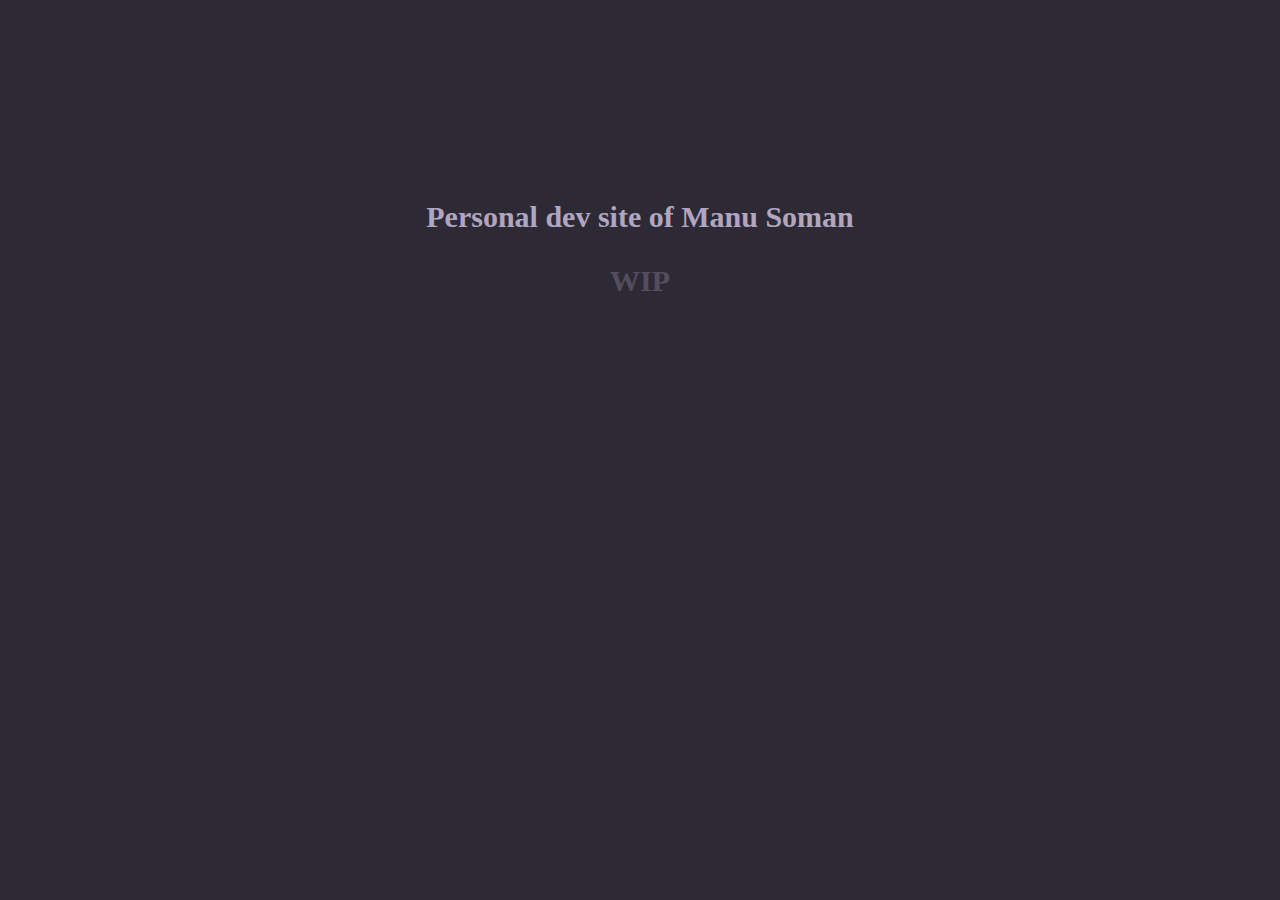
==== index.html @ c738cd64 "updated" ====
<!DOCTYPE html>
<html lang="en">
<head>
  <meta charset="UTF-8">
  <meta name="viewport" content="width=device-width, initial-scale=1">
  <title>Manu Soman</title>
  <style>
    * {
      margin: 0px;
      padding: 0px;
    }

    body {
      background-color: #2e2a35;
    }
    
    h1 {
      margin-top: 200px;
      font-size: 30px;
      text-align: center;
      color: #b0a6c1;
    }

    h2 {
      margin-top: 30px;
      font-size: 30px;
      text-align: center;
      color: #544d5e;  
    }
  </style>
</head>
<body>
  <h1>Personal dev site of Manu Soman</h1>
  <h2>WIP</h2>
</body
</html>
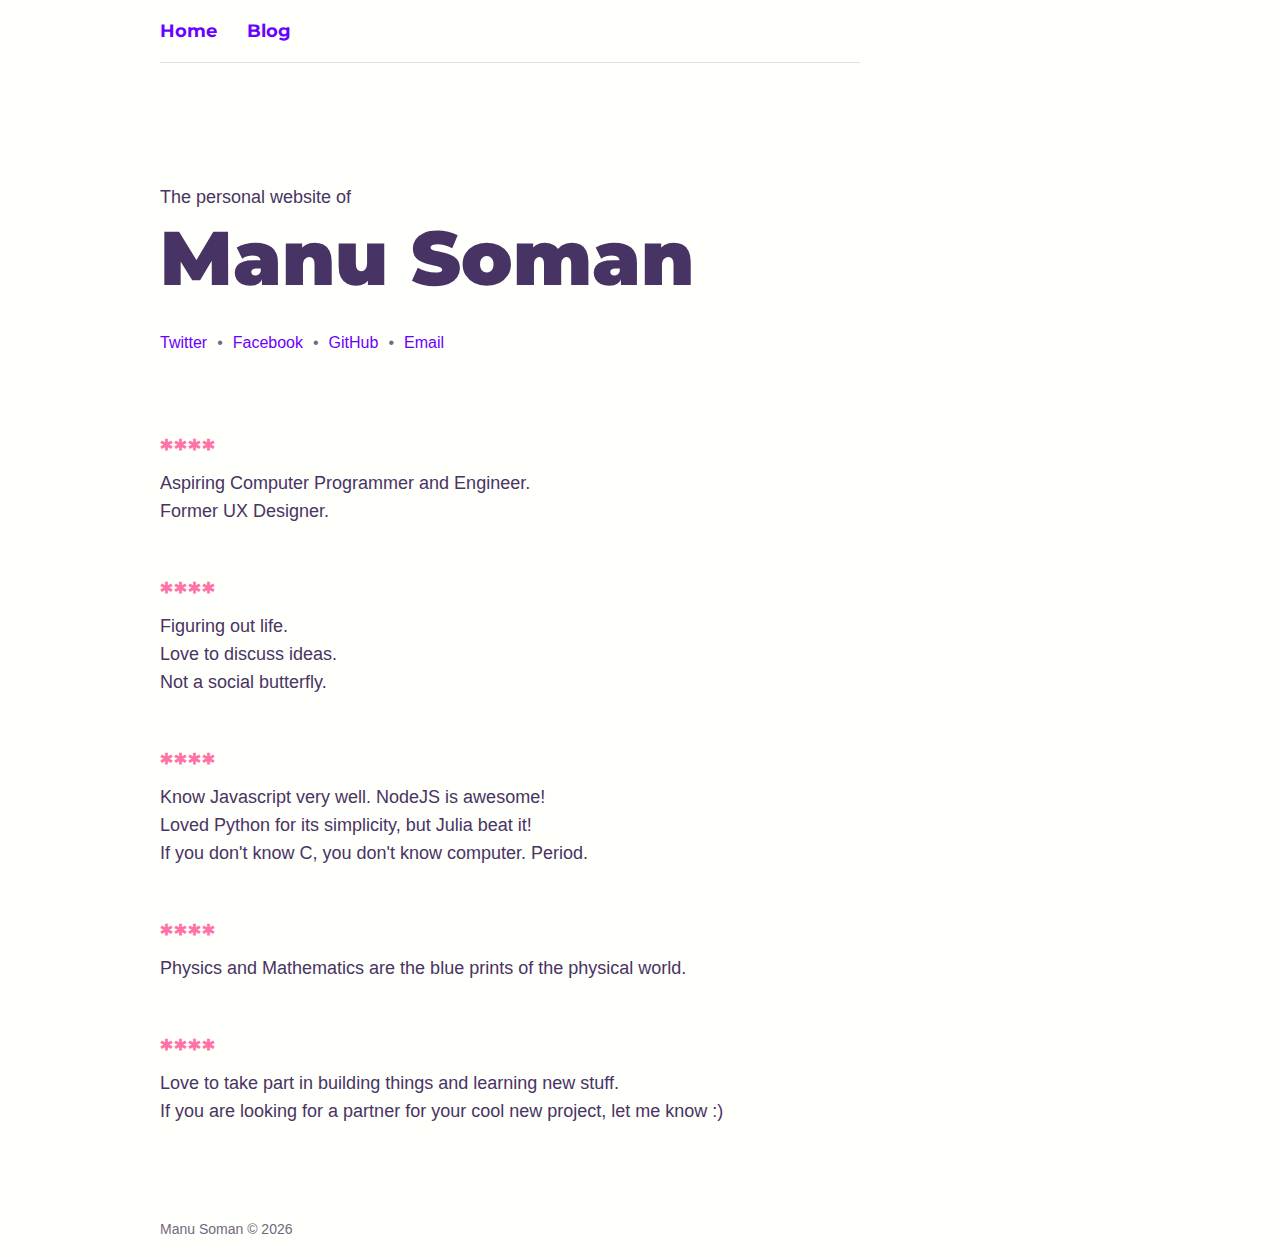
==== commit eda9fae1: "Added content" ====
--- a/index.html
+++ b/index.html
@@ -1,36 +1,85 @@
 <!DOCTYPE html>
 <html lang="en">
 <head>
-  <meta charset="UTF-8">
-  <meta name="viewport" content="width=device-width, initial-scale=1">
-  <title>Manu Soman</title>
-  <style>
-    * {
-      margin: 0px;
-      padding: 0px;
-    }
-
-    body {
-      background-color: #2e2a35;
-    }
-    
-    h1 {
-      margin-top: 200px;
-      font-size: 30px;
-      text-align: center;
-      color: #b0a6c1;
-    }
-
-    h2 {
-      margin-top: 30px;
-      font-size: 30px;
-      text-align: center;
-      color: #544d5e;  
-    }
-  </style>
+    <meta charset="UTF-8">
+    <meta name="viewport" content="width=device-width, initial-scale=1">
+    <title>Manu Soman</title>
+    <link rel="shortcut icon" type="image/x-icon" href="res/favicon.svg" />
+    <link rel="stylesheet" href="styles/common.css">
+    <link rel="stylesheet" href="styles/index.css">
+    <link rel="preconnect" href="https://fonts.gstatic.com">
+    <link href="https://fonts.googleapis.com/css2?family=Montserrat:wght@700;900&display=swap" rel="stylesheet"> 
 </head>
 <body>
-  <h1>Personal dev site of Manu Soman</h1>
-  <h2>WIP</h2>
-</body
-</html>
+
+<header>
+    <div class="main_frame">
+        <ul id="topNav" class="no_bullet horizontal">
+          <li>
+              <a href="https://manusoman.github.io" class="textLink">Home</a>
+          </li><li>
+              <a href="https://manusoman.github.io/MindLogs" class="textLink">Blog</a>
+          </li>
+      </ul>
+
+        <p>The personal website of</p>
+        <h1>Manu Soman</h1>
+        <ul id="contacts" class="no_bullet horizontal">
+            <li><a class="textLink" href="https://twitter.com/manu_221b">Twitter</a>
+            </li><li><a class="textLink" href="https://www.facebook.com/manu221b">Facebook</a>
+            </li><li><a class="textLink" href="https://github.com/manusoman">GitHub</a>
+            </li><li><a class="textLink" href="mailto:mindlogs.blog@gmail.com">Email</a>
+            </li>
+        </ul>
+    </div>
+</header>
+
+<main>
+    <div class="main_frame">
+        <ul class="no_bullet" id="articles">
+            <li>
+                <p>Aspiring Computer Programmer and Engineer.</p>
+                <p>Former UX Designer.</p>
+            </li>
+            <li>
+                <p>Figuring out life.</p>
+                <p>Love to discuss ideas.</p>
+                <p>Not a social butterfly.</p>
+            </li>
+            <li>
+                <p>Know Javascript very well. NodeJS is awesome!</p>
+                <p>Loved Python for its simplicity, but Julia beat it!</p>
+                <p>If you don't know C, you don't know computer. Period.</p>
+            </li>
+            <li>
+                <p>Physics and Mathematics are the blue prints of the physical world.</p>
+            </li>
+            <li>
+                <p>Love to take part in building things and learning new stuff.</p>
+                <p>If you are looking for a partner for your cool new project, let me know :)</p>
+            </li>
+        </ul>
+    </div>
+</main>
+
+<footer>
+    <div class="main_frame">
+        <span id="copyright"></span>
+    </div>
+</footer>
+
+<script>
+    (function() {
+        const copyright = document.getElementById('copyright');
+
+        fetch('https://manusoman.github.io/MindLogs/settings.json')
+        .then(res => res.json())
+        .then(data => { copyright.innerHTML = `Manu Soman © ${ data.current_year }` })
+        .catch(err => {
+            copyright.innerHTML = `Manu Soman © ${ new Date().getFullYear() }`;
+            console.error(err);
+        });
+    })();
+</script>
+</body>
+</html> 
--- a/styles/common.css
+++ b/styles/common.css
@@ -0,0 +1,91 @@
+:root {
+    --primary: #483464;
+    --dark: #483464;
+    --grey: #726880;
+    --bg: #fffffb;
+    --highLight: #deffa2;
+    --flash: #fb337e;
+    --flash_light: #ff73a7;
+    --link: #a750ff;
+    --tagColor: #48346480;
+    --tagBG: #ffffc3;
+    --linkColor: #6c00ff;
+}
+
+* {
+  margin: 0px;
+  padding: 0px;
+  border: none;
+  box-sizing: border-box;
+}
+
+html {
+  font-family: arial, sans-serif;
+  font-size: 18px;
+}
+
+body {
+  background-color: var(--bg);
+}
+
+ul.no_bullet {
+  list-style: none;
+}
+
+.horizontal > li {
+  display: inline-block;
+}
+
+a {
+  text-decoration: none;
+}
+
+h1, h2, h3 {
+  font-family: 'Montserrat', sans-serif;
+}
+
+h1, h2, h3, p {
+  color: var(--dark);
+}
+
+#topNav {
+  padding: 20px 0px;
+  border-bottom: 1px solid #e0e0e0;  
+}
+
+#topNav > li {
+  margin-right: 30px;
+}
+
+#topNav a {
+  font-family: 'Montserrat', sans-serif;
+  font-weight: 700;
+}
+
+.textLink {
+  color: var(--linkColor);
+}
+
+.tags > li {
+  padding: 5px 10px;
+  font-size: 14px;
+  border-radius: 4px;
+  color: var(--dark);
+  background-color: var(--tagBG);
+}
+
+.tags > li + li {
+  margin-left: 6px;
+}
+
+footer {
+  margin-top: 76px;
+  padding: 20px 0px;
+  font-family: arial, sans-serif;
+  font-size: 14px;
+  color: var(--dark);
+}
+
+#copyright {
+  color: var(--grey);
+}--- a/styles/index.css
+++ b/styles/index.css
@@ -0,0 +1,57 @@
+header {
+  padding-bottom: 80px;
+}
+
+h1 {
+  margin-bottom: 30px;
+  font-size: 76px;
+  font-weight: 900;
+}
+
+p {
+  line-height: 28px;
+}
+
+.main_frame {
+  padding-left: 160px;
+  width: 100%;
+  max-width: 860px;
+}
+
+@media screen and (max-width: 900px) {
+  .main_frame {
+    padding: 0px 100px;
+  }
+}
+
+@media screen and (max-width: 700px) {
+  .main_frame {
+    padding: 0px 30px;
+  }
+}
+
+#topNav {
+  margin-bottom: 120px;
+}
+
+#contacts {
+  font-size: 16px;
+  color: var(--grey);
+}
+
+#contacts > li + li:before {
+  content: "•";
+  margin: 0px 10px;
+}
+
+#articles > li {
+  margin-bottom: 50px;
+}
+
+#articles > li:before {
+  content: "****";
+  font-family: 'Montserrat', sans-serif;
+  font-size: 30px;
+  font-weight: 700;
+  color: var(--flash_light);
+}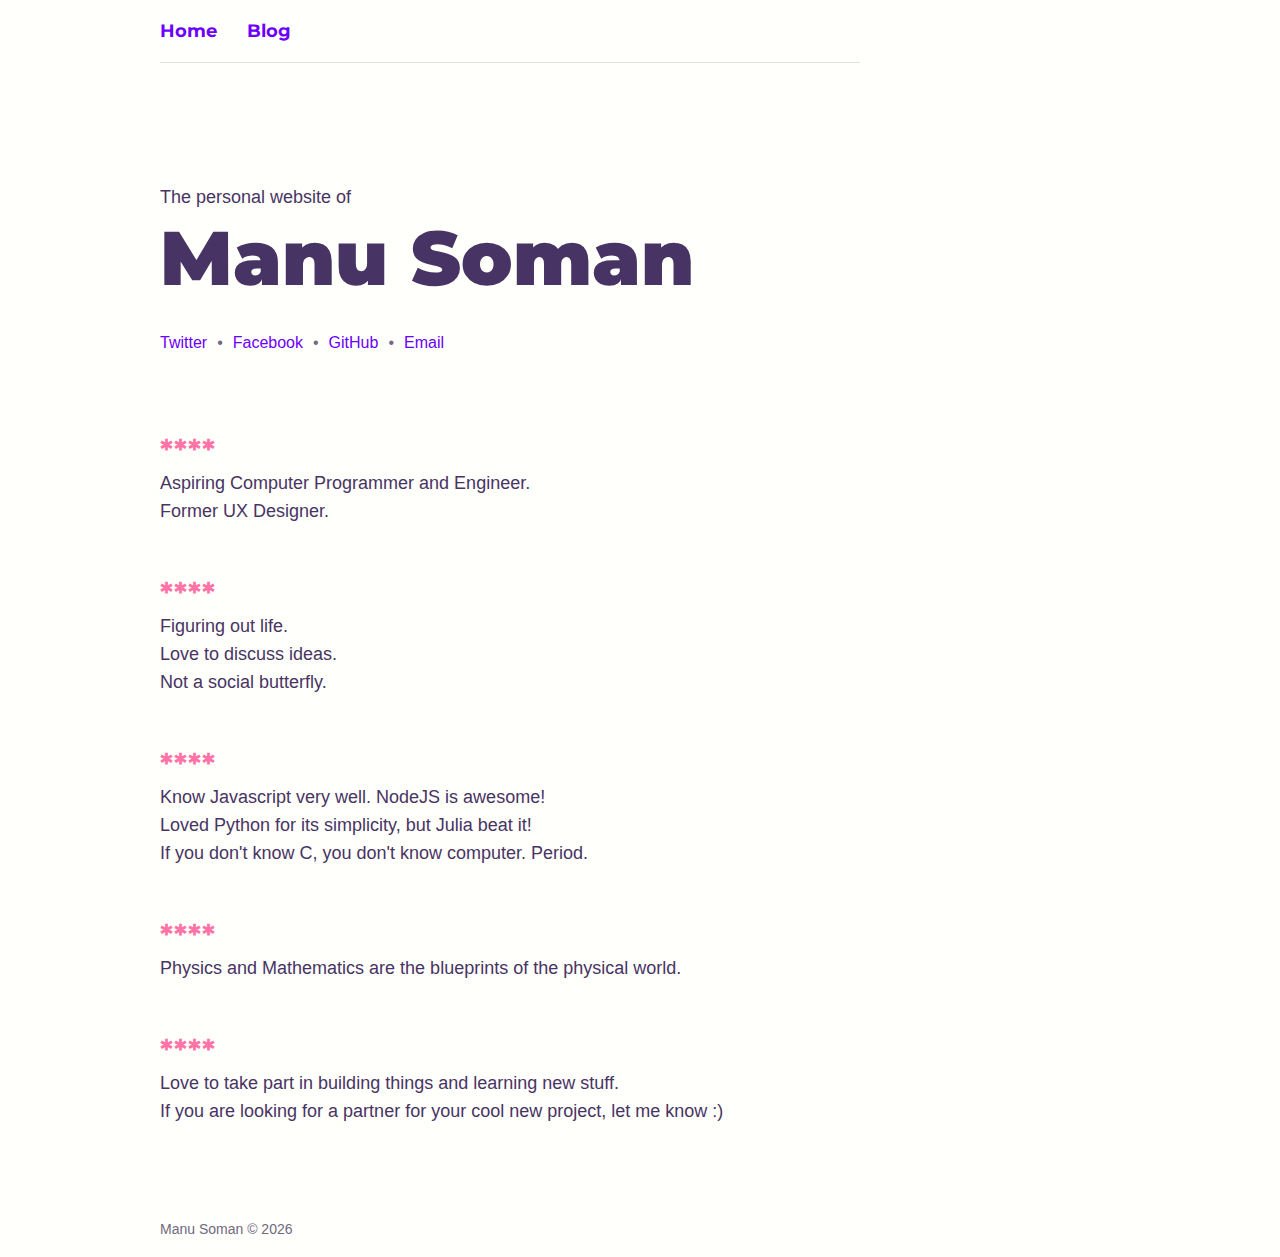
==== commit c992745b: "corrected a spelling mistake" ====
--- a/index.html
+++ b/index.html
@@ -52,7 +52,7 @@
                 <p>If you don't know C, you don't know computer. Period.</p>
             </li>
             <li>
-                <p>Physics and Mathematics are the blue prints of the physical world.</p>
+                <p>Physics and Mathematics are the blueprints of the physical world.</p>
             </li>
             <li>
                 <p>Love to take part in building things and learning new stuff.</p>
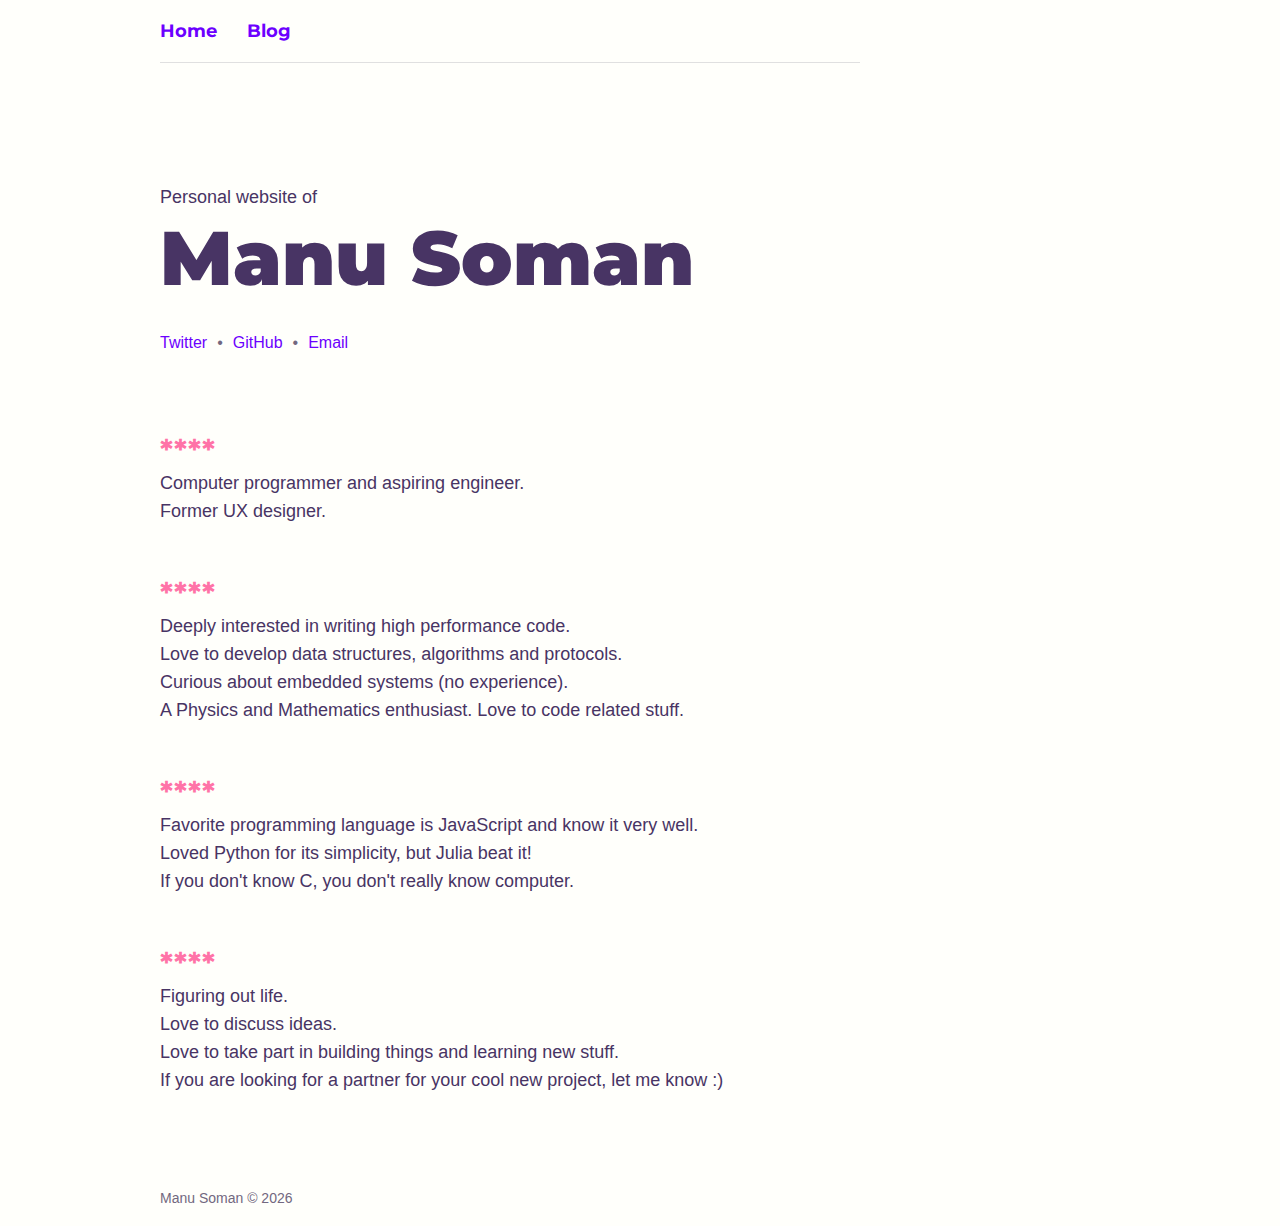
==== commit ac2f0e3e: "Updated the content" ====
--- a/index.html
+++ b/index.html
@@ -22,11 +22,10 @@
           </li>
       </ul>
 
-        <p>The personal website of</p>
+        <p>Personal website of</p>
         <h1>Manu Soman</h1>
         <ul id="contacts" class="no_bullet horizontal">
             <li><a class="textLink" href="https://twitter.com/manu_221b">Twitter</a>
-            </li><li><a class="textLink" href="https://www.facebook.com/manu221b">Facebook</a>
             </li><li><a class="textLink" href="https://github.com/manusoman">GitHub</a>
             </li><li><a class="textLink" href="mailto:mindlogs.blog@gmail.com">Email</a>
             </li>
@@ -38,23 +37,23 @@
     <div class="main_frame">
         <ul class="no_bullet" id="articles">
             <li>
-                <p>Aspiring Computer Programmer and Engineer.</p>
-                <p>Former UX Designer.</p>
+                <p>Computer programmer and aspiring engineer.</p>
+                <p>Former UX designer.</p>
+            </li>
+            <li>
+                <p>Deeply interested in writing high performance code.</p>
+                <p>Love to develop data structures, algorithms and protocols.</p>
+                <p>Curious about embedded systems (no experience).</p>
+                <p>A Physics and Mathematics enthusiast. Love to code related stuff.</p>
+            </li>
+            <li>
+                <p>Favorite programming language is JavaScript and know it very well.</p>
+                <p>Loved Python for its simplicity, but Julia beat it!</p>
+                <p>If you don't know C, you don't really know computer.</p>
             </li>
             <li>
                 <p>Figuring out life.</p>
                 <p>Love to discuss ideas.</p>
-                <p>Not a social butterfly.</p>
-            </li>
-            <li>
-                <p>Know Javascript very well. NodeJS is awesome!</p>
-                <p>Loved Python for its simplicity, but Julia beat it!</p>
-                <p>If you don't know C, you don't know computer. Period.</p>
-            </li>
-            <li>
-                <p>Physics and Mathematics are the blueprints of the physical world.</p>
-            </li>
-            <li>
                 <p>Love to take part in building things and learning new stuff.</p>
                 <p>If you are looking for a partner for your cool new project, let me know :)</p>
             </li>
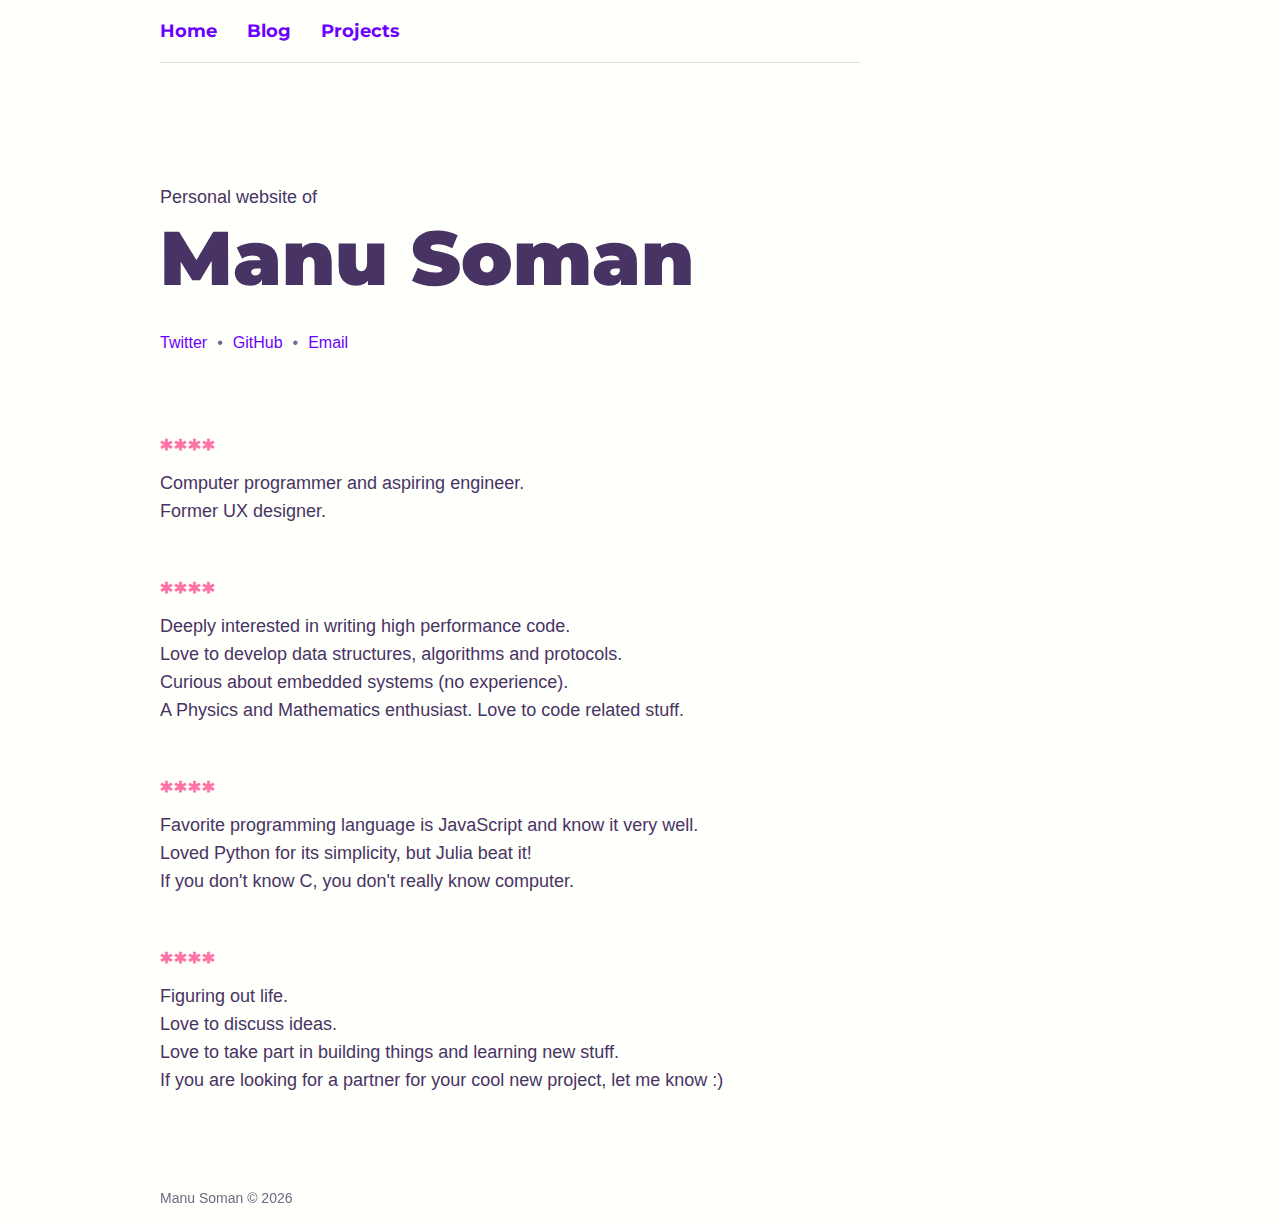
==== commit 5f552e90: "projects added" ====
--- a/index.html
+++ b/index.html
@@ -19,7 +19,9 @@
               <a href="https://manusoman.github.io" class="textLink">Home</a>
           </li><li>
               <a href="https://manusoman.github.io/MindLogs" class="textLink">Blog</a>
-          </li>
+          </li><li>
+            <a href="https://manusoman.github.io/projects" class="textLink">Projects</a>
+        </li>
       </ul>
 
         <p>Personal website of</p>
--- a/styles/common.css
+++ b/styles/common.css
@@ -1,91 +1,95 @@
 :root {
-    --primary: #483464;
-    --dark: #483464;
-    --grey: #726880;
-    --bg: #fffffb;
-    --highLight: #deffa2;
-    --flash: #fb337e;
-    --flash_light: #ff73a7;
-    --link: #a750ff;
-    --tagColor: #48346480;
-    --tagBG: #ffffc3;
-    --linkColor: #6c00ff;
+  --primary: #483464;
+  --dark: #483464;
+  --grey: #726880;
+  --bg: #fffffb;
+  --highLight: #deffa2;
+  --flash: #fb337e;
+  --flash_light: #ff73a7;
+  --link: #a750ff;
+  --tagColor: #48346480;
+  --tagBG: #ffffc3;
+  --linkColor: #6c00ff;
 }
 
 * {
-  margin: 0px;
-  padding: 0px;
-  border: none;
-  box-sizing: border-box;
+margin: 0px;
+padding: 0px;
+border: none;
+box-sizing: border-box;
 }
 
 html {
-  font-family: arial, sans-serif;
-  font-size: 18px;
+height: 100%;
+font-family: arial, sans-serif;
+font-size: 18px;
 }
 
 body {
-  background-color: var(--bg);
+min-height: 100%;
+background-color: var(--bg);
 }
 
 ul.no_bullet {
-  list-style: none;
+list-style: none;
 }
 
 .horizontal > li {
-  display: inline-block;
+display: inline-block;
 }
 
 a {
-  text-decoration: none;
+text-decoration: none;
 }
 
 h1, h2, h3 {
-  font-family: 'Montserrat', sans-serif;
+font-family: 'Montserrat', sans-serif;
 }
 
 h1, h2, h3, p {
-  color: var(--dark);
+color: var(--dark);
 }
 
 #topNav {
-  padding: 20px 0px;
-  border-bottom: 1px solid #e0e0e0;  
+padding: 20px 0px;
+border-bottom: 1px solid #e0e0e0;  
 }
 
 #topNav > li {
-  margin-right: 30px;
+margin-right: 30px;
 }
 
 #topNav a {
-  font-family: 'Montserrat', sans-serif;
-  font-weight: 700;
+font-family: 'Montserrat', sans-serif;
+font-weight: 700;
 }
 
 .textLink {
-  color: var(--linkColor);
+color: var(--linkColor);
 }
 
 .tags > li {
-  padding: 5px 10px;
-  font-size: 14px;
-  border-radius: 4px;
-  color: var(--dark);
-  background-color: var(--tagBG);
+padding: 5px 10px;
+font-size: 14px;
+border-radius: 4px;
+color: var(--dark);
+background-color: var(--tagBG);
 }
 
 .tags > li + li {
-  margin-left: 6px;
+margin-left: 6px;
 }
 
 footer {
-  margin-top: 76px;
-  padding: 20px 0px;
-  font-family: arial, sans-serif;
-  font-size: 14px;
-  color: var(--dark);
+position: sticky;
+margin-top: 76px;
+padding: 20px 0px;
+top: 100%;
+font-family: arial, sans-serif;
+font-size: 14px;
+color: var(--dark);
 }
 
 #copyright {
-  color: var(--grey);
+color: var(--grey);
 }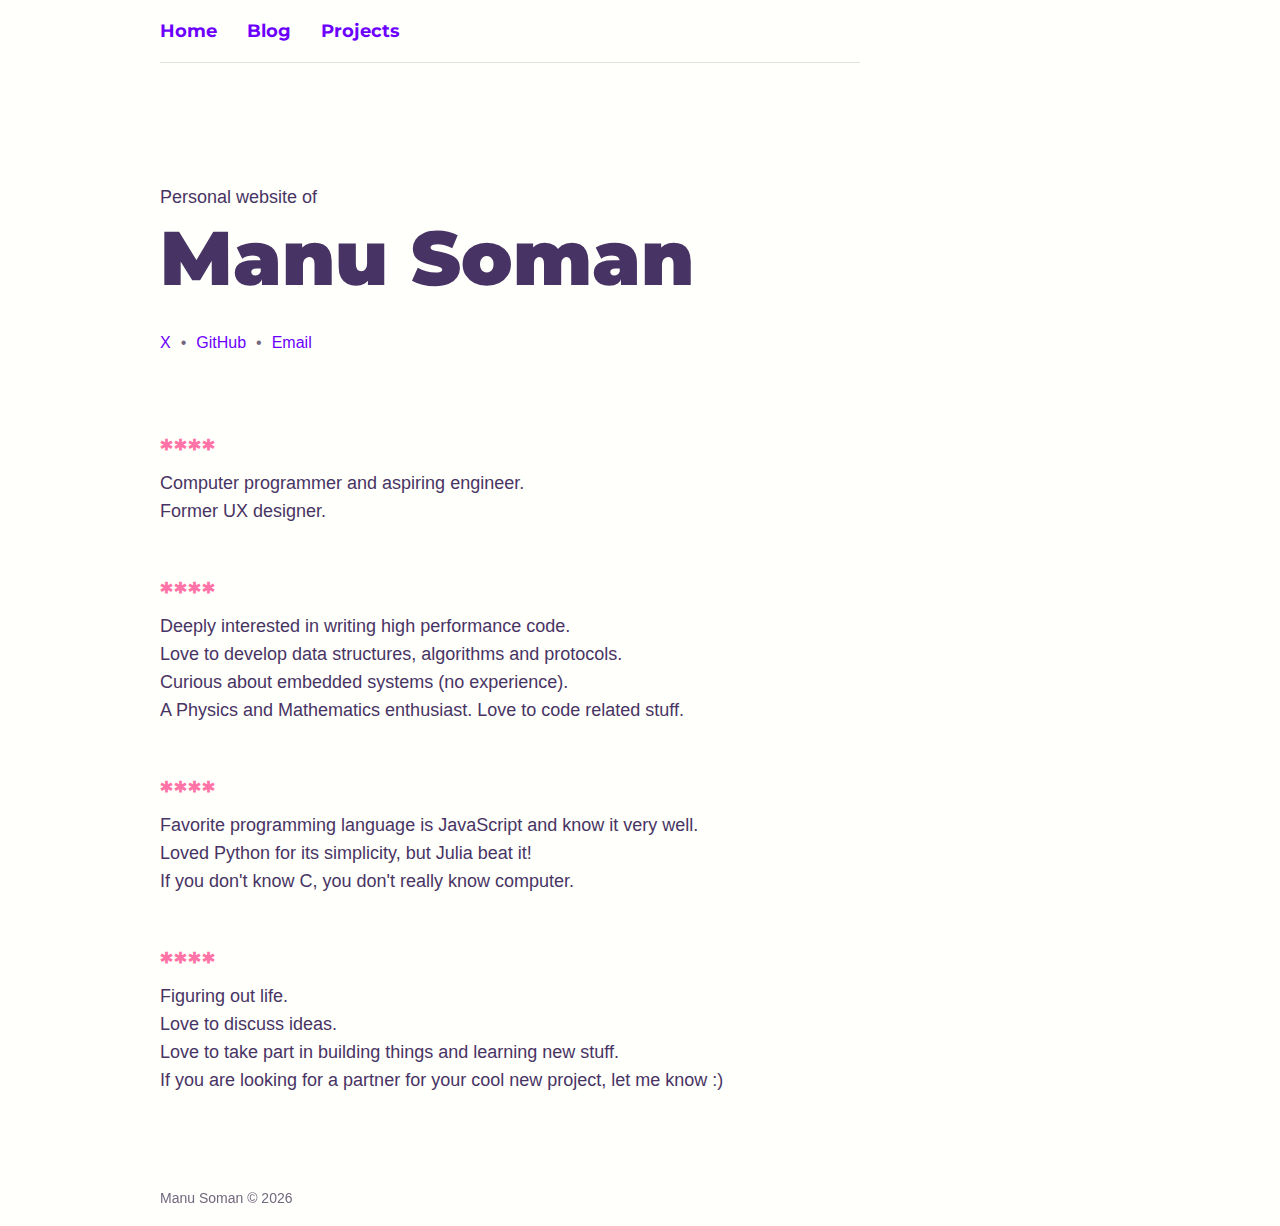
==== commit d5bbfe19: "added sol-tak-toe" ====
--- a/index.html
+++ b/index.html
@@ -1,86 +1,86 @@
-<!DOCTYPE html>
-<html lang="en">
-<head>
-    <meta charset="UTF-8">
-    <meta name="viewport" content="width=device-width, initial-scale=1">
-    <title>Manu Soman</title>
-    <link rel="shortcut icon" type="image/x-icon" href="res/favicon.svg" />
-    <link rel="stylesheet" href="styles/common.css">
-    <link rel="stylesheet" href="styles/index.css">
-    <link rel="preconnect" href="https://fonts.gstatic.com">
-    <link href="https://fonts.googleapis.com/css2?family=Montserrat:wght@700;900&display=swap" rel="stylesheet"> 
-</head>
-<body>
-
-<header>
-    <div class="main_frame">
-        <ul id="topNav" class="no_bullet horizontal">
-          <li>
-              <a href="https://manusoman.github.io" class="textLink">Home</a>
-          </li><li>
-              <a href="https://manusoman.github.io/MindLogs" class="textLink">Blog</a>
-          </li><li>
-            <a href="https://manusoman.github.io/projects" class="textLink">Projects</a>
-        </li>
-      </ul>
-
-        <p>Personal website of</p>
-        <h1>Manu Soman</h1>
-        <ul id="contacts" class="no_bullet horizontal">
-            <li><a class="textLink" href="https://twitter.com/manu_221b">Twitter</a>
-            </li><li><a class="textLink" href="https://github.com/manusoman">GitHub</a>
-            </li><li><a class="textLink" href="mailto:mindlogs.blog@gmail.com">Email</a>
-            </li>
-        </ul>
-    </div>
-</header>
-
-<main>
-    <div class="main_frame">
-        <ul class="no_bullet" id="articles">
-            <li>
-                <p>Computer programmer and aspiring engineer.</p>
-                <p>Former UX designer.</p>
-            </li>
-            <li>
-                <p>Deeply interested in writing high performance code.</p>
-                <p>Love to develop data structures, algorithms and protocols.</p>
-                <p>Curious about embedded systems (no experience).</p>
-                <p>A Physics and Mathematics enthusiast. Love to code related stuff.</p>
-            </li>
-            <li>
-                <p>Favorite programming language is JavaScript and know it very well.</p>
-                <p>Loved Python for its simplicity, but Julia beat it!</p>
-                <p>If you don't know C, you don't really know computer.</p>
-            </li>
-            <li>
-                <p>Figuring out life.</p>
-                <p>Love to discuss ideas.</p>
-                <p>Love to take part in building things and learning new stuff.</p>
-                <p>If you are looking for a partner for your cool new project, let me know :)</p>
-            </li>
-        </ul>
-    </div>
-</main>
-
-<footer>
-    <div class="main_frame">
-        <span id="copyright"></span>
-    </div>
-</footer>
-
-<script>
-    (function() {
-        const copyright = document.getElementById('copyright');
-
-        fetch('https://manusoman.github.io/MindLogs/settings.json')
-        .then(res => res.json())
-        .then(data => { copyright.innerHTML = `Manu Soman © ${ data.current_year }` })
-        .catch(err => {
-            copyright.innerHTML = `Manu Soman © ${ new Date().getFullYear() }`;
-            console.error(err);
-        });
-    })();
-</script>
-</body>
-</html> 
+<!DOCTYPE html>
+<html lang="en">
+<head>
+    <meta charset="UTF-8">
+    <meta name="viewport" content="width=device-width, initial-scale=1">
+    <title>Manu Soman</title>
+    <link rel="shortcut icon" type="image/x-icon" href="res/favicon.svg" />
+    <link rel="stylesheet" href="styles/common.css">
+    <link rel="stylesheet" href="styles/index.css">
+    <link rel="preconnect" href="https://fonts.gstatic.com">
+    <link href="https://fonts.googleapis.com/css2?family=Montserrat:wght@700;900&display=swap" rel="stylesheet"> 
+</head>
+<body>
+
+<header>
+    <div class="main_frame">
+        <ul id="topNav" class="no_bullet horizontal">
+          <li>
+              <a href="https://manusoman.github.io" class="textLink">Home</a>
+          </li><li>
+              <a href="https://manusoman.github.io/MindLogs" class="textLink">Blog</a>
+          </li><li>
+            <a href="https://manusoman.github.io/projects" class="textLink">Projects</a>
+        </li>
+      </ul>
+
+        <p>Personal website of</p>
+        <h1>Manu Soman</h1>
+        <ul id="contacts" class="no_bullet horizontal">
+            <li><a class="textLink" href="https://x.com/manu_221b">X</a>
+            </li><li><a class="textLink" href="https://github.com/manusoman">GitHub</a>
+            </li><li><a class="textLink" href="mailto:manu.naturep@gmail.com">Email</a>
+            </li>
+        </ul>
+    </div>
+</header>
+
+<main>
+    <div class="main_frame">
+        <ul class="no_bullet" id="articles">
+            <li>
+                <p>Computer programmer and aspiring engineer.</p>
+                <p>Former UX designer.</p>
+            </li>
+            <li>
+                <p>Deeply interested in writing high performance code.</p>
+                <p>Love to develop data structures, algorithms and protocols.</p>
+                <p>Curious about embedded systems (no experience).</p>
+                <p>A Physics and Mathematics enthusiast. Love to code related stuff.</p>
+            </li>
+            <li>
+                <p>Favorite programming language is JavaScript and know it very well.</p>
+                <p>Loved Python for its simplicity, but Julia beat it!</p>
+                <p>If you don't know C, you don't really know computer.</p>
+            </li>
+            <li>
+                <p>Figuring out life.</p>
+                <p>Love to discuss ideas.</p>
+                <p>Love to take part in building things and learning new stuff.</p>
+                <p>If you are looking for a partner for your cool new project, let me know :)</p>
+            </li>
+        </ul>
+    </div>
+</main>
+
+<footer>
+    <div class="main_frame">
+        <span id="copyright"></span>
+    </div>
+</footer>
+
+<script>
+    (function() {
+        const copyright = document.getElementById('copyright');
+
+        fetch('https://manusoman.github.io/MindLogs/settings.json')
+        .then(res => res.json())
+        .then(data => { copyright.innerHTML = `Manu Soman © ${ data.current_year }` })
+        .catch(err => {
+            copyright.innerHTML = `Manu Soman © ${ new Date().getFullYear() }`;
+            console.error(err);
+        });
+    })();
+</script>
+</body>
+</html> 
--- a/styles/common.css
+++ b/styles/common.css
@@ -1,95 +1,95 @@
-:root {
-  --primary: #483464;
-  --dark: #483464;
-  --grey: #726880;
-  --bg: #fffffb;
-  --highLight: #deffa2;
-  --flash: #fb337e;
-  --flash_light: #ff73a7;
-  --link: #a750ff;
-  --tagColor: #48346480;
-  --tagBG: #ffffc3;
-  --linkColor: #6c00ff;
-}
-
-* {
-margin: 0px;
-padding: 0px;
-border: none;
-box-sizing: border-box;
-}
-
-html {
-height: 100%;
-font-family: arial, sans-serif;
-font-size: 18px;
-}
-
-body {
-min-height: 100%;
-background-color: var(--bg);
-}
-
-ul.no_bullet {
-list-style: none;
-}
-
-.horizontal > li {
-display: inline-block;
-}
-
-a {
-text-decoration: none;
-}
-
-h1, h2, h3 {
-font-family: 'Montserrat', sans-serif;
-}
-
-h1, h2, h3, p {
-color: var(--dark);
-}
-
-#topNav {
-padding: 20px 0px;
-border-bottom: 1px solid #e0e0e0;  
-}
-
-#topNav > li {
-margin-right: 30px;
-}
-
-#topNav a {
-font-family: 'Montserrat', sans-serif;
-font-weight: 700;
-}
-
-.textLink {
-color: var(--linkColor);
-}
-
-.tags > li {
-padding: 5px 10px;
-font-size: 14px;
-border-radius: 4px;
-color: var(--dark);
-background-color: var(--tagBG);
-}
-
-.tags > li + li {
-margin-left: 6px;
-}
-
-footer {
-position: sticky;
-margin-top: 76px;
-padding: 20px 0px;
-top: 100%;
-font-family: arial, sans-serif;
-font-size: 14px;
-color: var(--dark);
-}
-
-#copyright {
-color: var(--grey);
+:root {
+  --primary: #483464;
+  --dark: #483464;
+  --grey: #726880;
+  --bg: #fffffb;
+  --highLight: #deffa2;
+  --flash: #fb337e;
+  --flash_light: #ff73a7;
+  --link: #a750ff;
+  --tagColor: #48346480;
+  --tagBG: #ffffc3;
+  --linkColor: #6c00ff;
+}
+
+* {
+margin: 0px;
+padding: 0px;
+border: none;
+box-sizing: border-box;
+}
+
+html {
+height: 100%;
+font-family: arial, sans-serif;
+font-size: 18px;
+}
+
+body {
+min-height: 100%;
+background-color: var(--bg);
+}
+
+ul.no_bullet {
+list-style: none;
+}
+
+.horizontal > li {
+display: inline-block;
+}
+
+a {
+text-decoration: none;
+}
+
+h1, h2, h3 {
+font-family: 'Montserrat', sans-serif;
+}
+
+h1, h2, h3, p {
+color: var(--dark);
+}
+
+#topNav {
+padding: 20px 0px;
+border-bottom: 1px solid #e0e0e0;  
+}
+
+#topNav > li {
+margin-right: 30px;
+}
+
+#topNav a {
+font-family: 'Montserrat', sans-serif;
+font-weight: 700;
+}
+
+.textLink {
+color: var(--linkColor);
+}
+
+.tags > li {
+padding: 5px 10px;
+font-size: 14px;
+border-radius: 4px;
+color: var(--dark);
+background-color: var(--tagBG);
+}
+
+.tags > li + li {
+margin-left: 6px;
+}
+
+footer {
+position: sticky;
+margin-top: 76px;
+padding: 20px 0px;
+top: 100%;
+font-family: arial, sans-serif;
+font-size: 14px;
+color: var(--dark);
+}
+
+#copyright {
+color: var(--grey);
 }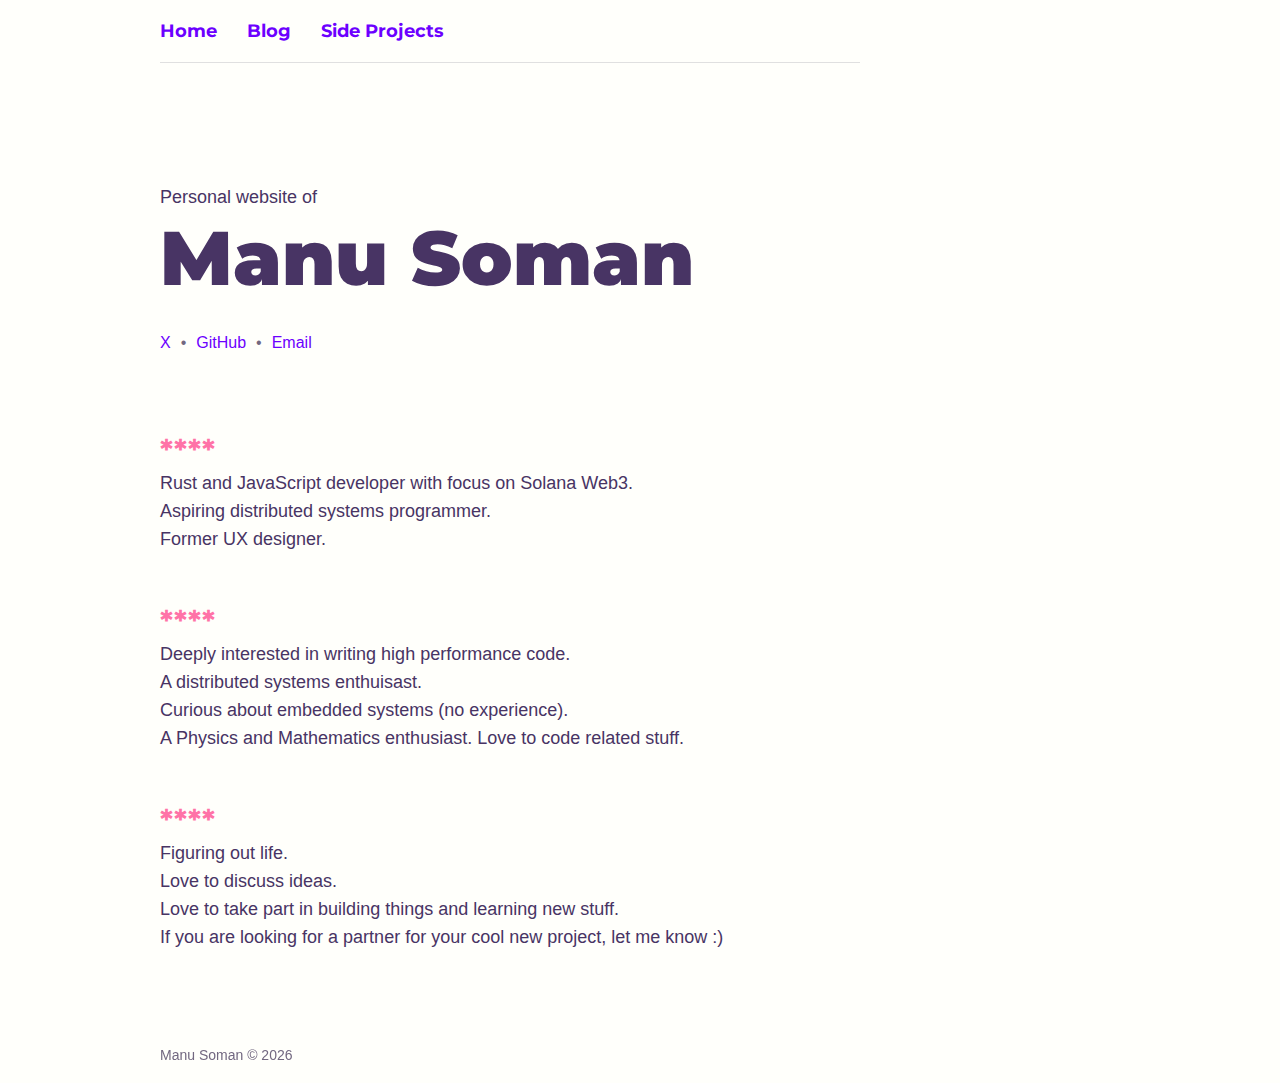
==== commit e2f0baeb: "info updated" ====
--- a/index.html
+++ b/index.html
@@ -20,7 +20,7 @@
           </li><li>
               <a href="https://manusoman.github.io/MindLogs" class="textLink">Blog</a>
           </li><li>
-            <a href="https://manusoman.github.io/projects" class="textLink">Projects</a>
+            <a href="https://manusoman.github.io/projects" class="textLink">Side Projects</a>
         </li>
       </ul>
 
@@ -39,19 +39,15 @@
     <div class="main_frame">
         <ul class="no_bullet" id="articles">
             <li>
-                <p>Computer programmer and aspiring engineer.</p>
+                <p>Rust and JavaScript developer with focus on Solana Web3.</p>
+                <p>Aspiring distributed systems programmer.</p>
                 <p>Former UX designer.</p>
             </li>
             <li>
                 <p>Deeply interested in writing high performance code.</p>
-                <p>Love to develop data structures, algorithms and protocols.</p>
+                <p>A distributed systems enthuisast.</p>
                 <p>Curious about embedded systems (no experience).</p>
                 <p>A Physics and Mathematics enthusiast. Love to code related stuff.</p>
-            </li>
-            <li>
-                <p>Favorite programming language is JavaScript and know it very well.</p>
-                <p>Loved Python for its simplicity, but Julia beat it!</p>
-                <p>If you don't know C, you don't really know computer.</p>
             </li>
             <li>
                 <p>Figuring out life.</p>
